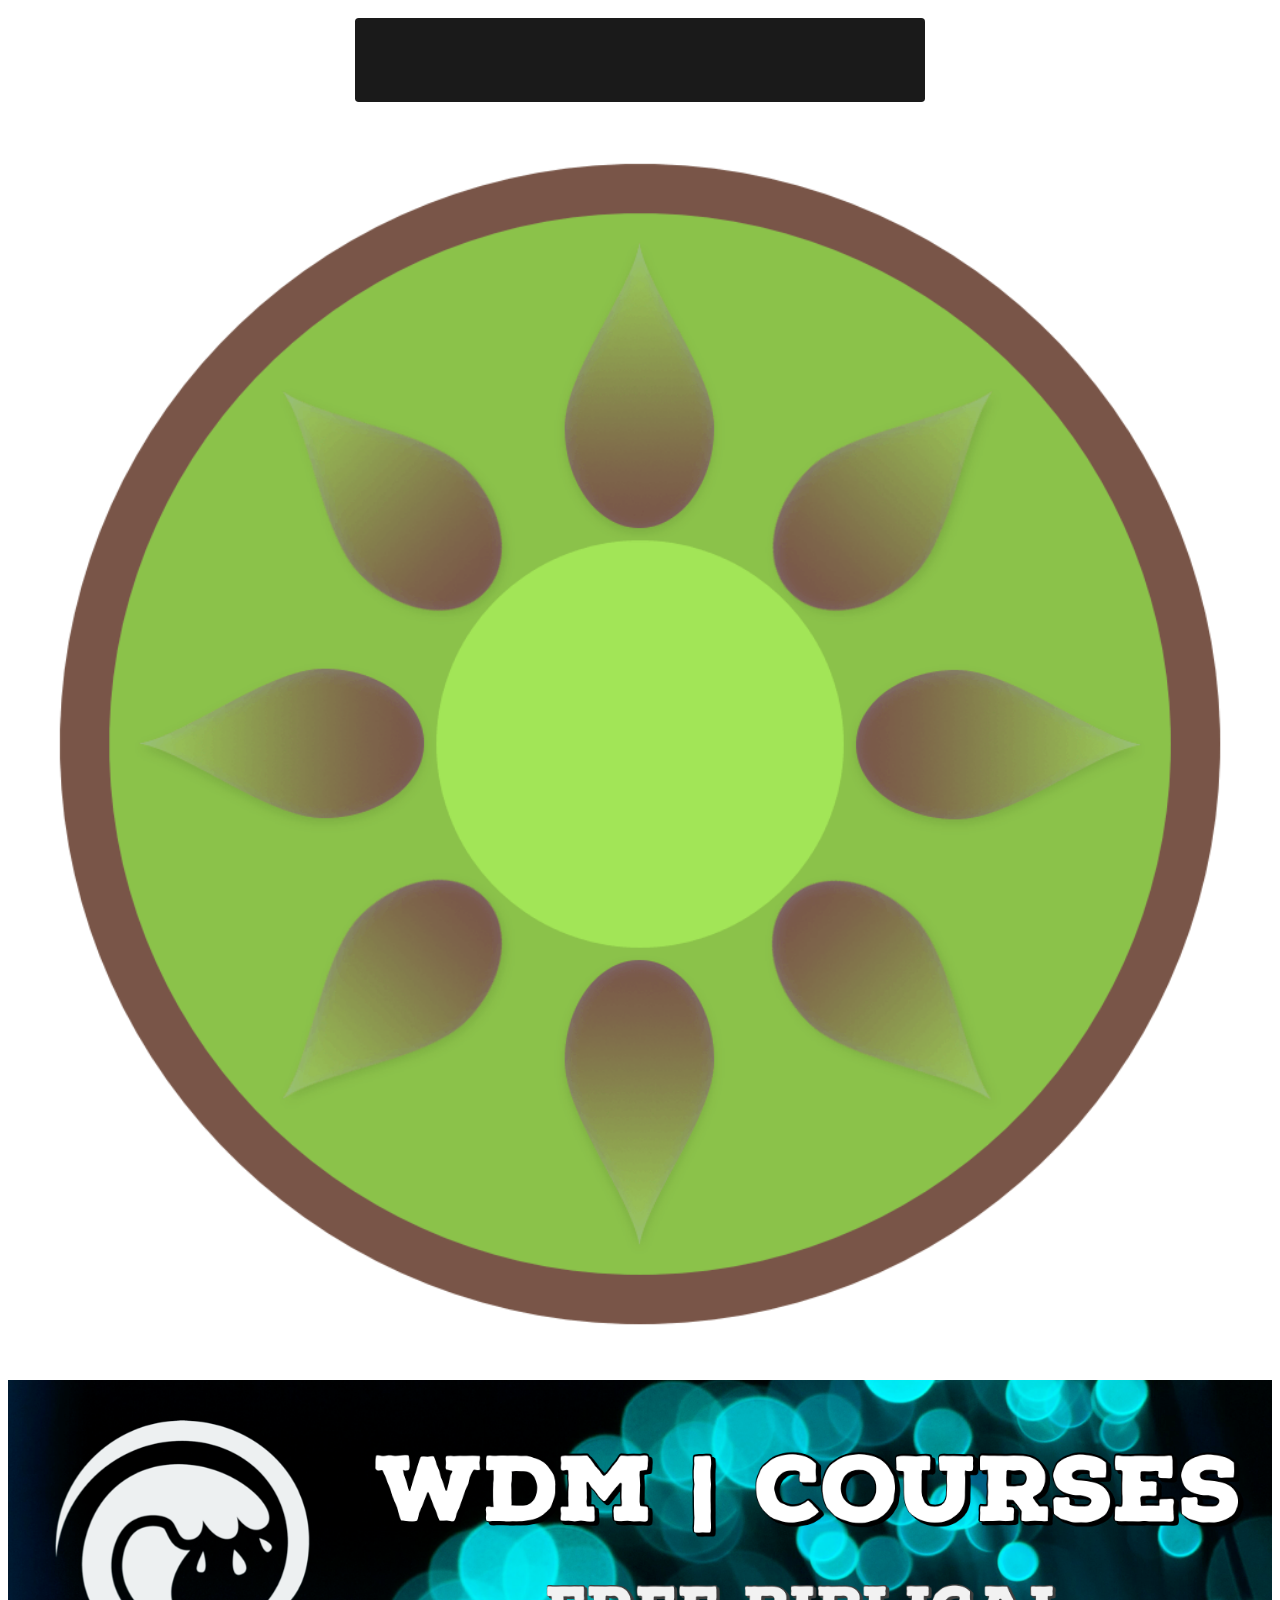
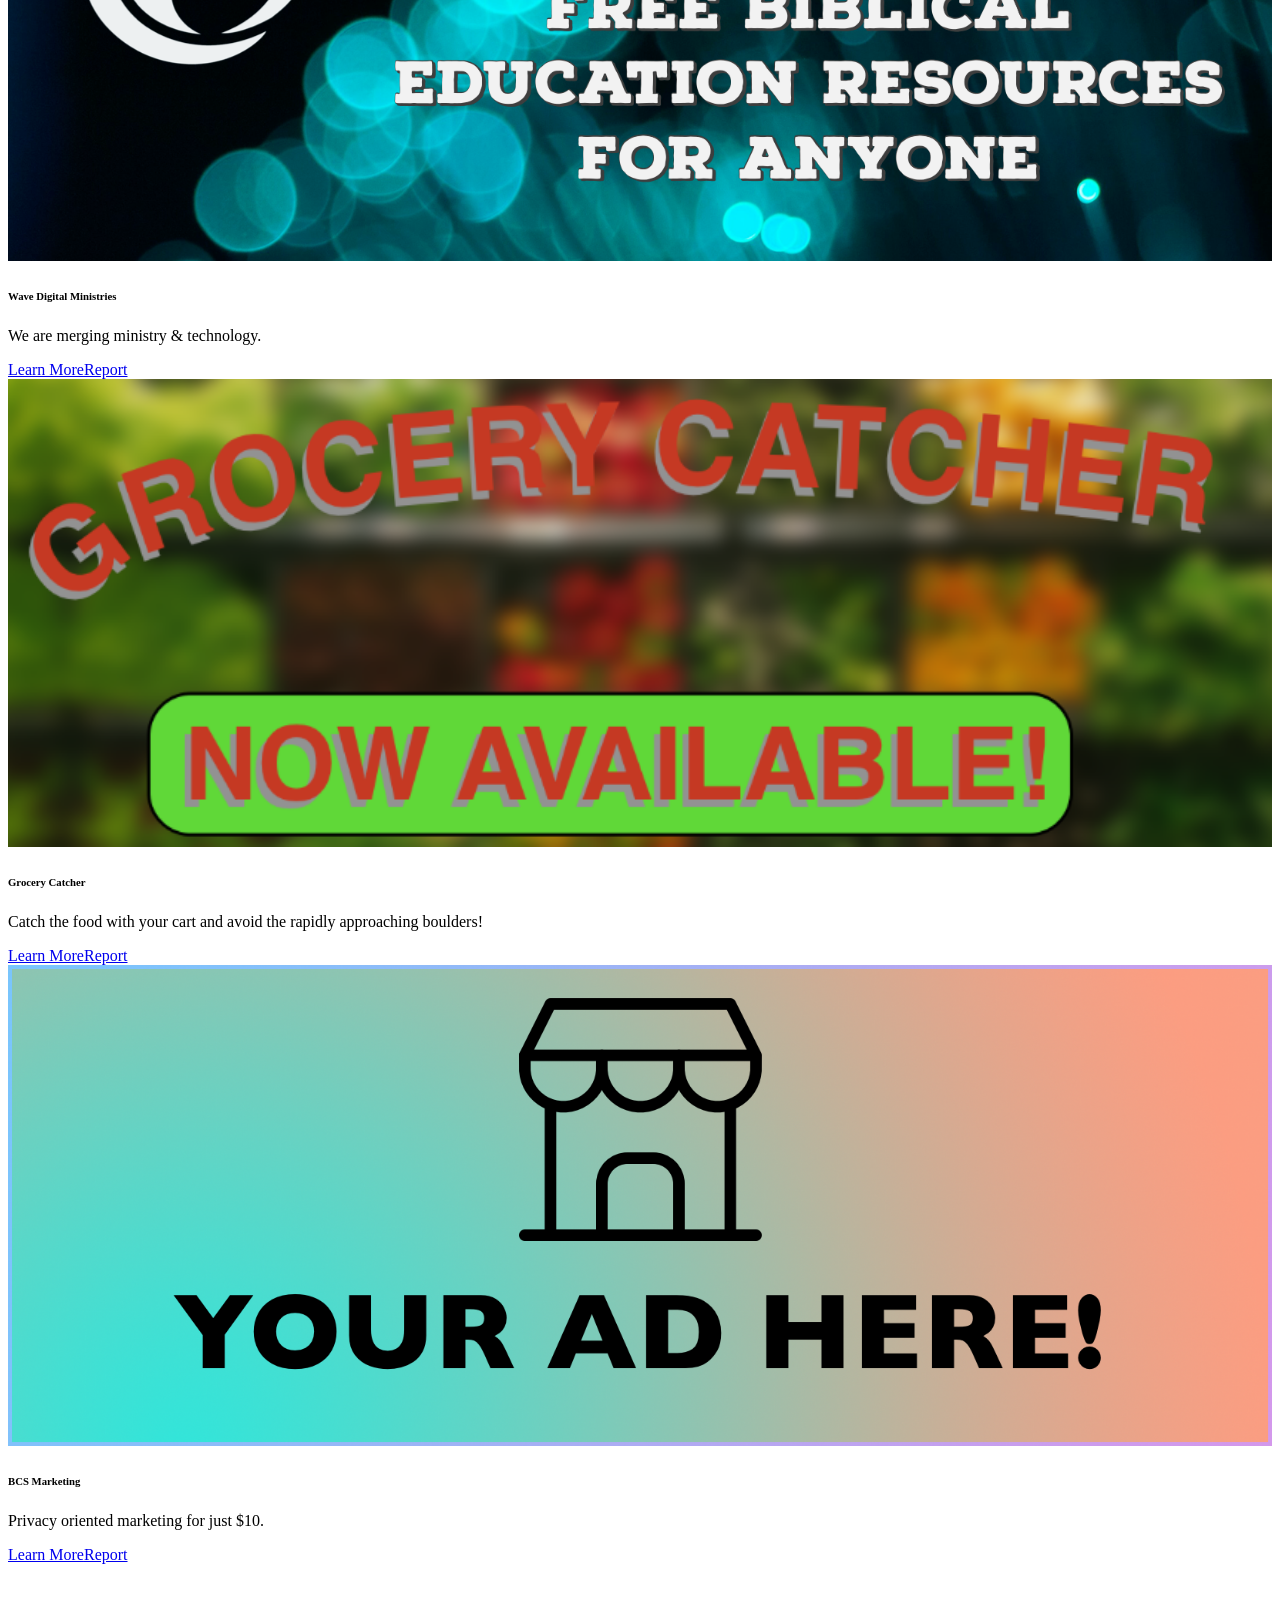
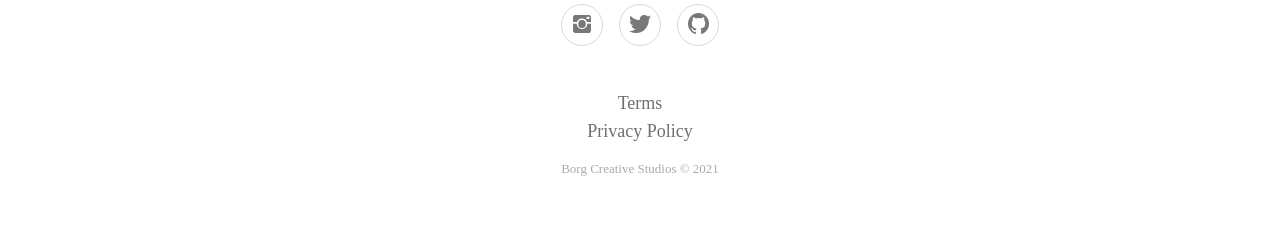
==== 1-9-7.html @ 348c733a "added page for new version" ====
<!DOCTYPE html>
<html lang="en">

<head>
    <meta charset="utf-8">
    <meta name="viewport" content="width=device-width, initial-scale=1.0, shrink-to-fit=no">
    <title>Fruity</title>
    <link rel="stylesheet" href="assets/bootstrap/css/bootstrap.min.css">
    <link rel="stylesheet" href="assets/fonts/ionicons.min.css">
    <link rel="stylesheet" href="assets/css/Footer-Basic.css">
    <link rel="stylesheet" href="assets/css/styles.css">
<!-- Panelbear Analytics - We respect your privacy -->
    <script async src="https://cdn.panelbear.com/analytics.js?site=CDdhQeiLyps"></script>
    <script>
      window.panelbear = window.panelbear || function(){ window.panelbearQ = window.panelbearQ || []; panelbearQ.push(arguments); };
      panelbear('config', { site: 'CDdhQeiLyps' });
    </script>
  <script async src='/cdn-cgi/bm/cv/669835187/api.js'></script>
</head>

<body>
    <div class="container">
        <div class="row">
            <div class="col-md-6 align-self-center" style="padding: 10px;"><div>
    <center>
        <div style="background-color: #1a1a1a; border-radius: 1mm; width: 550px;padding: 10px;">
            <!--[JS_CODE_0]
        <div class="gcse-search"></div>-->
            <iframe src="https://duckduckgo.com/search.html?duck=yes&amp;prefill=Search DuckDuckGo&amp;bgcolor=1a1a1a"
                style="overflow:hidden;margin:0;padding:0;width:450px;height:60px;" frameborder="0"></iframe>
    
        </div>
    
    </center>

</div></div>
            <div class="col-md-6"><img src="assets/img/fruity-logo-1024x1024.png" style="width: 100%;"></div>
        </div>
    </div>
    <div class="container">
        <div class="row">
            <div class="col-md-4">
                <div class="card">
                    <div class="card-body"><img src="assets/img/wdm.png" style="width: 100%;">
                        <h6 class="card-title">Wave Digital Ministries</h6>
                        <p class="card-text">We are merging ministry &amp; technology.</p><a class="card-link" href="https://courses.wavedm.net/">Learn More</a><a class="card-link" href="https://www.borgcreative.com/adreport.html">Report</a>
                    </div>
                </div>
            </div>
            <div class="col-md-4">
                <div class="card">
                    <div class="card-body"><img src="assets/img/grocerycatcher1.png" style="width: 100%;">
                        <h6 class="card-title">Grocery Catcher</h6>
                        <p class="card-text">Catch the food with your cart and avoid the rapidly approaching boulders!</p><a class="card-link" href="https://gamejolt.com/games/grocerycatcher/523501">Learn More</a><a class="card-link" href="https://www.borgcreative.com/adreport.html">Report</a>
                    </div>
                </div>
            </div>
            <div class="col-md-4">
                <div class="card">
                    <div class="card-body"><img src="assets/img/bcs-mk.png" style="width: 100%;">
                        <h6 class="card-title">BCS Marketing</h6>
                        <p class="card-text">Privacy oriented marketing for just $10.</p><a class="card-link" href="https://www.borgcreative.com/page12.html">Learn More</a><a class="card-link" href="https://www.borgcreative.com/adreport.html">Report</a>
                    </div>
                </div>
            </div>
        </div>
    </div>
    <footer class="footer-basic">
        <div class="social"><a href="https://www.instagram.com/borgcreativestudios/"><i class="icon ion-social-instagram"></i></a><a href="https://twitter.com/borgcreative"><i class="icon ion-social-twitter"></i></a><a href="https://github.com/Borg-Creative-Studios"><i class="icon ion-social-github"></i></a></div>
        <ul class="list-inline">
            <li class="list-inline-item"><a href="https://borg-creative-studios.github.io/fruity-website/assets/files/Terms-andConditions-Fruity.pdf">Terms</a></li>
            <li class="list-inline-item"><a href="https://borg-creative-studios.github.io/fruity-website/assets/files/Privacy-Policy-Fruity.pdf">Privacy Policy</a></li>
        </ul>
        <p class="copyright">Borg Creative Studios © 2021</p>
    </footer>
    <script src="assets/bootstrap/js/bootstrap.min.js"></script>
</body>

</html>
---- assets/css/Footer-Basic.css ----
.footer-basic {
  padding: 40px 0;
  background-color: #ffffff;
  color: #4b4c4d;
}

.footer-basic ul {
  padding: 0;
  list-style: none;
  text-align: center;
  font-size: 18px;
  line-height: 1.6;
  margin-bottom: 0;
}

.footer-basic li {
  padding: 0 10px;
}

.footer-basic ul a {
  color: inherit;
  text-decoration: none;
  opacity: 0.8;
}

.footer-basic ul a:hover {
  opacity: 1;
}

.footer-basic .social {
  text-align: center;
  padding-bottom: 25px;
}

.footer-basic .social > a {
  font-size: 24px;
  width: 40px;
  height: 40px;
  line-height: 40px;
  display: inline-block;
  text-align: center;
  border-radius: 50%;
  border: 1px solid #ccc;
  margin: 0 8px;
  color: inherit;
  opacity: 0.75;
}

.footer-basic .social > a:hover {
  opacity: 0.9;
}

.footer-basic .copyright {
  margin-top: 15px;
  text-align: center;
  font-size: 13px;
  color: #aaa;
  margin-bottom: 0;
}
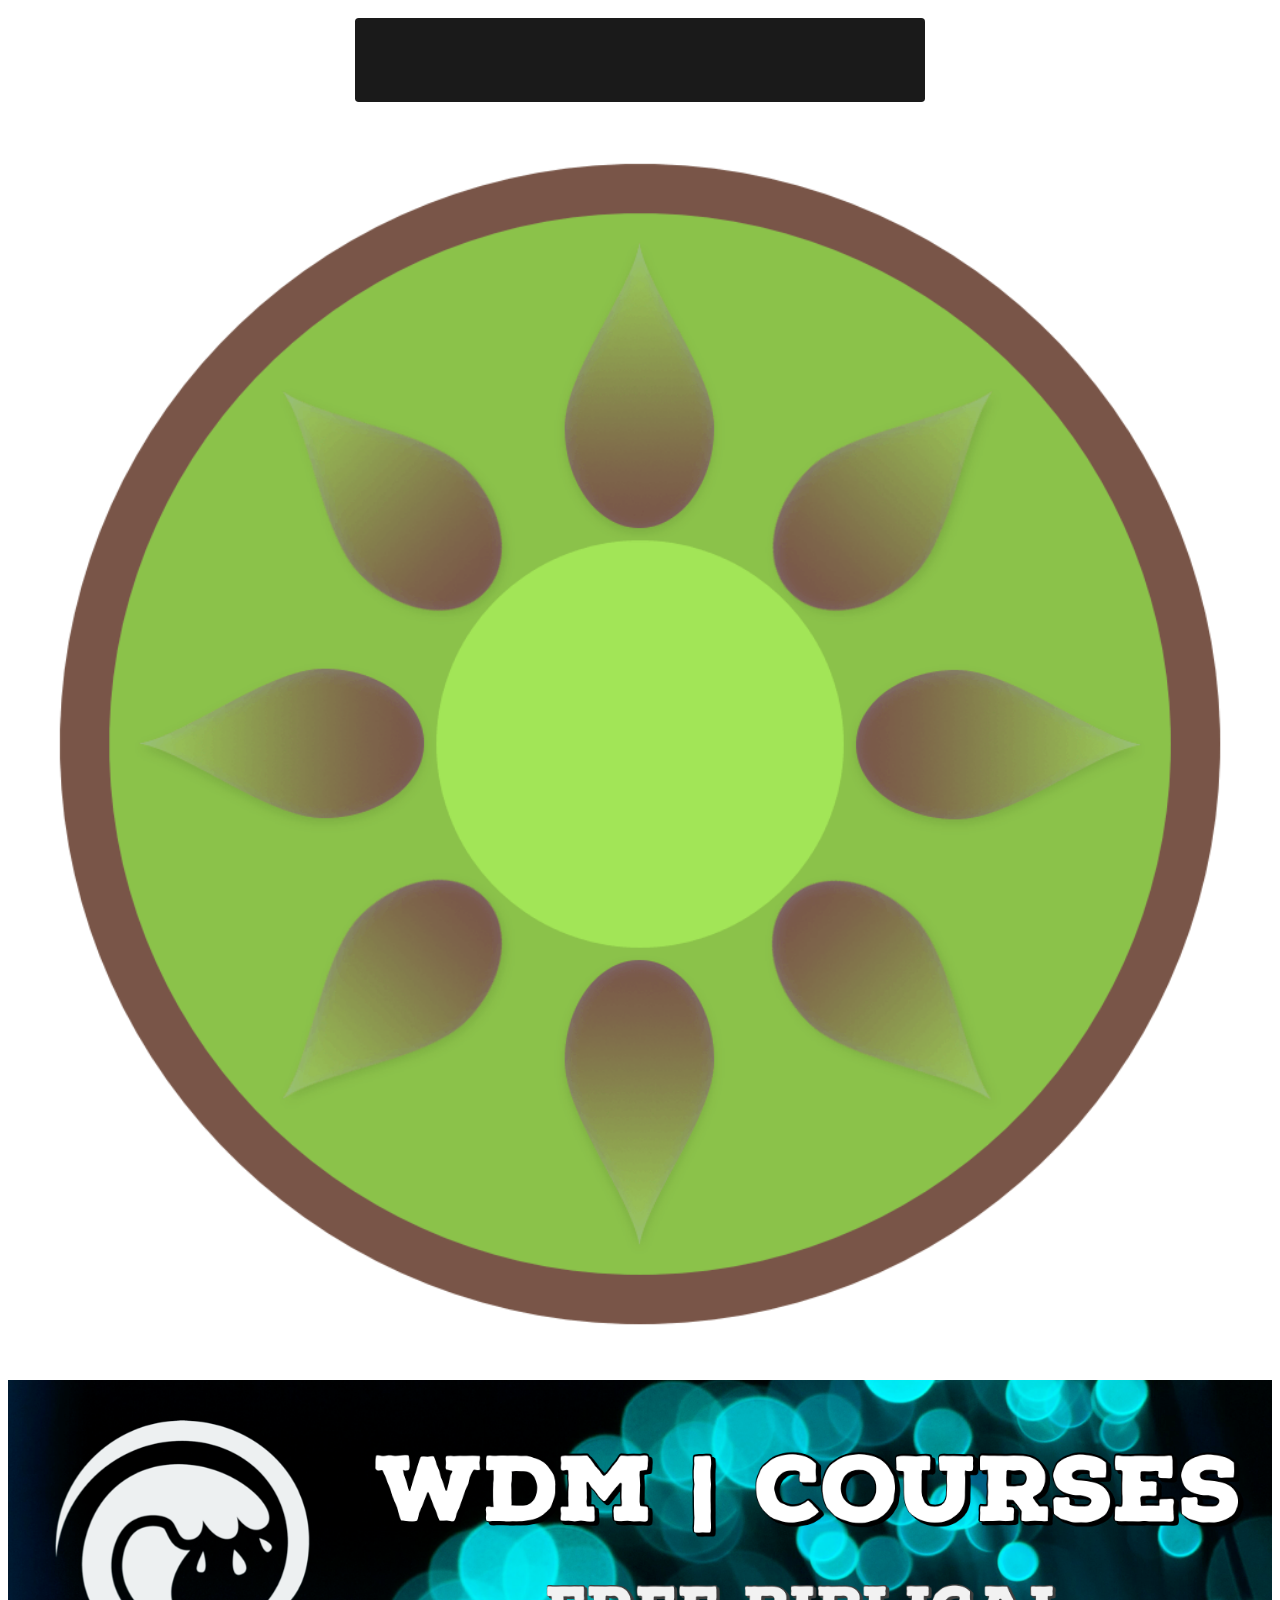
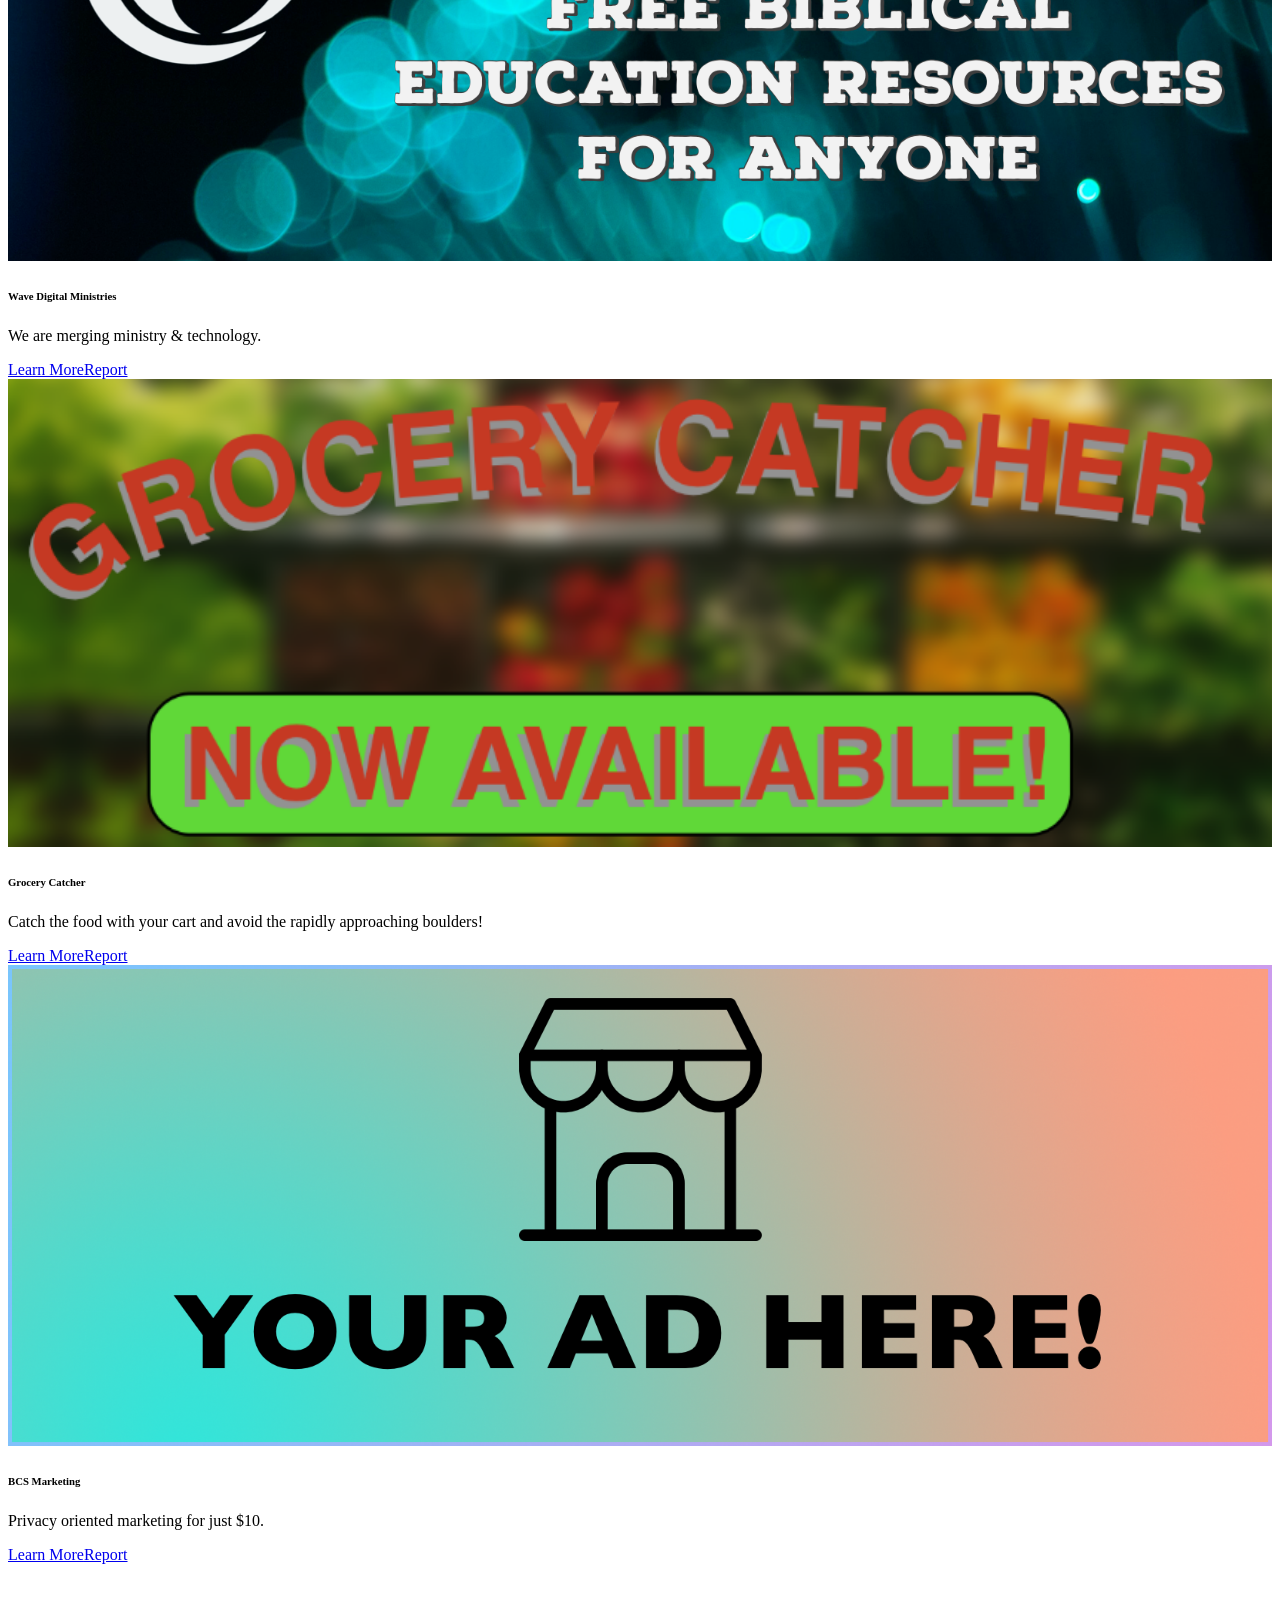
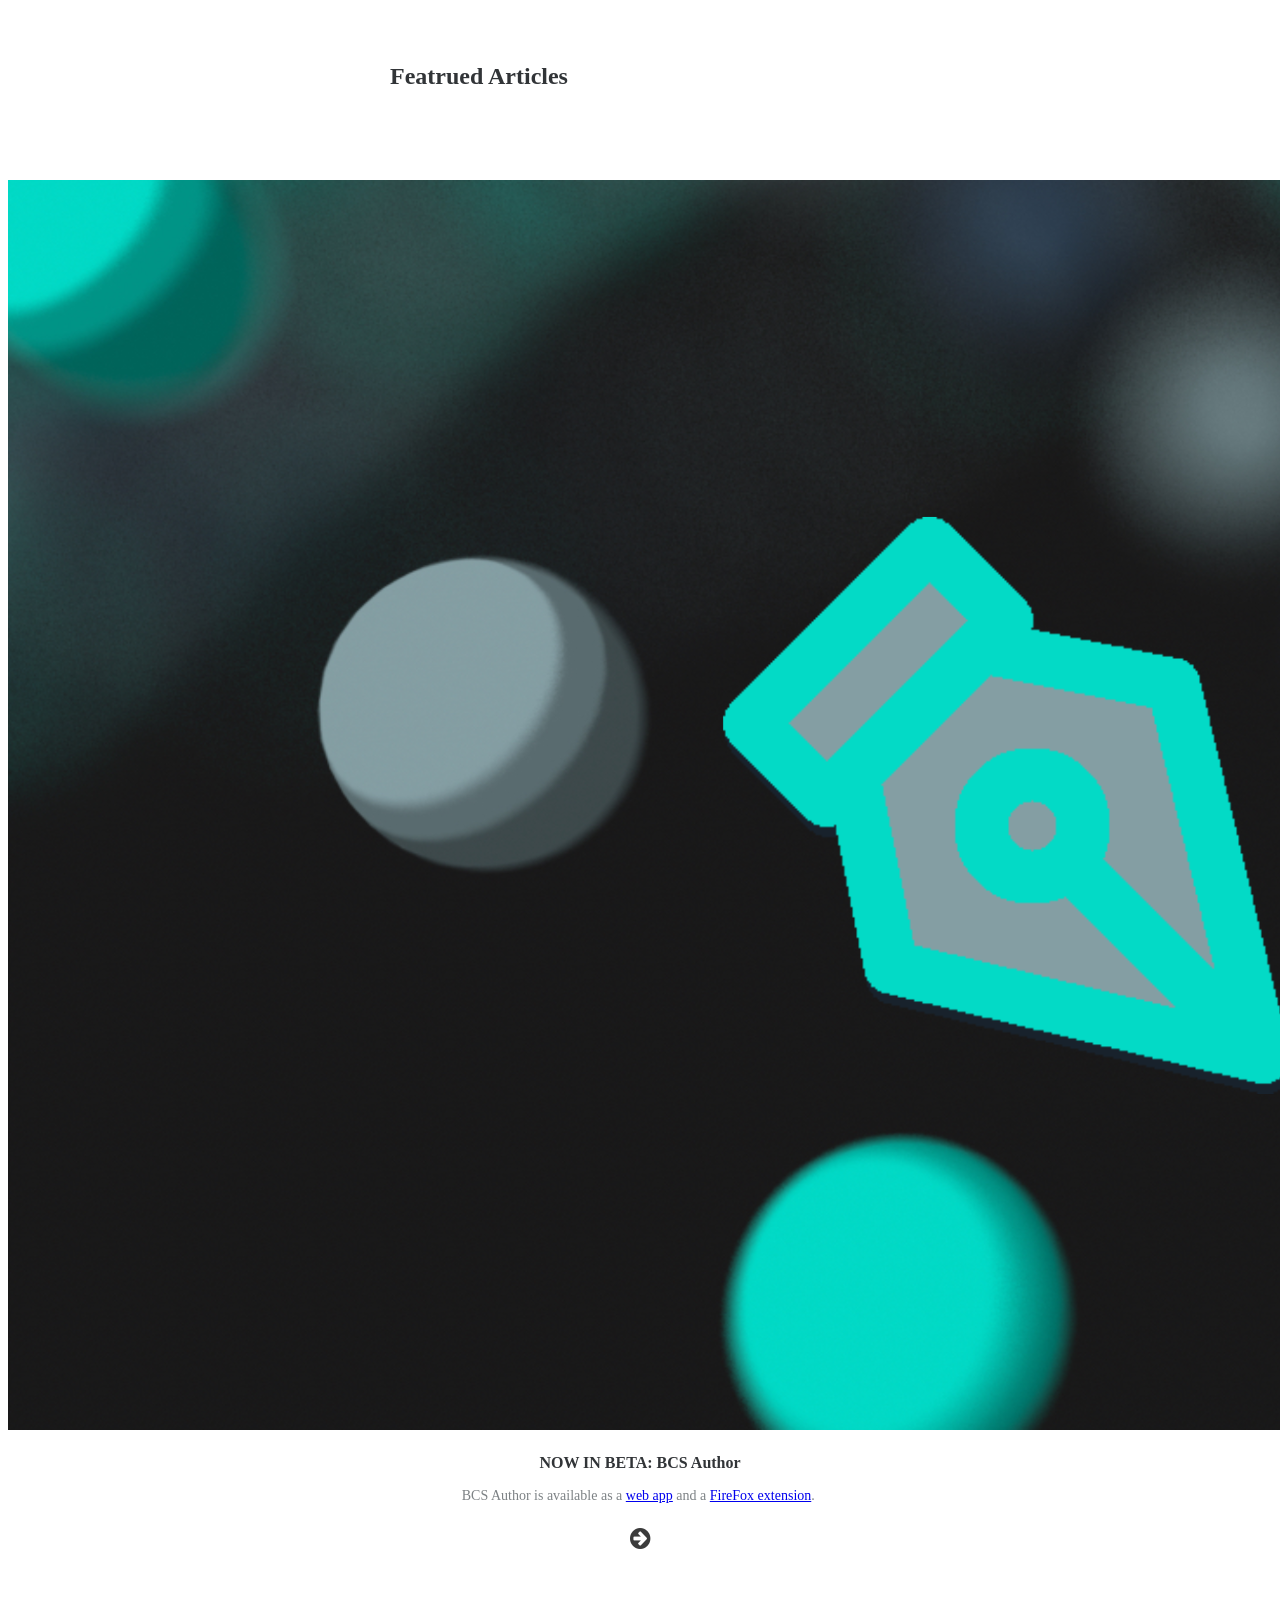
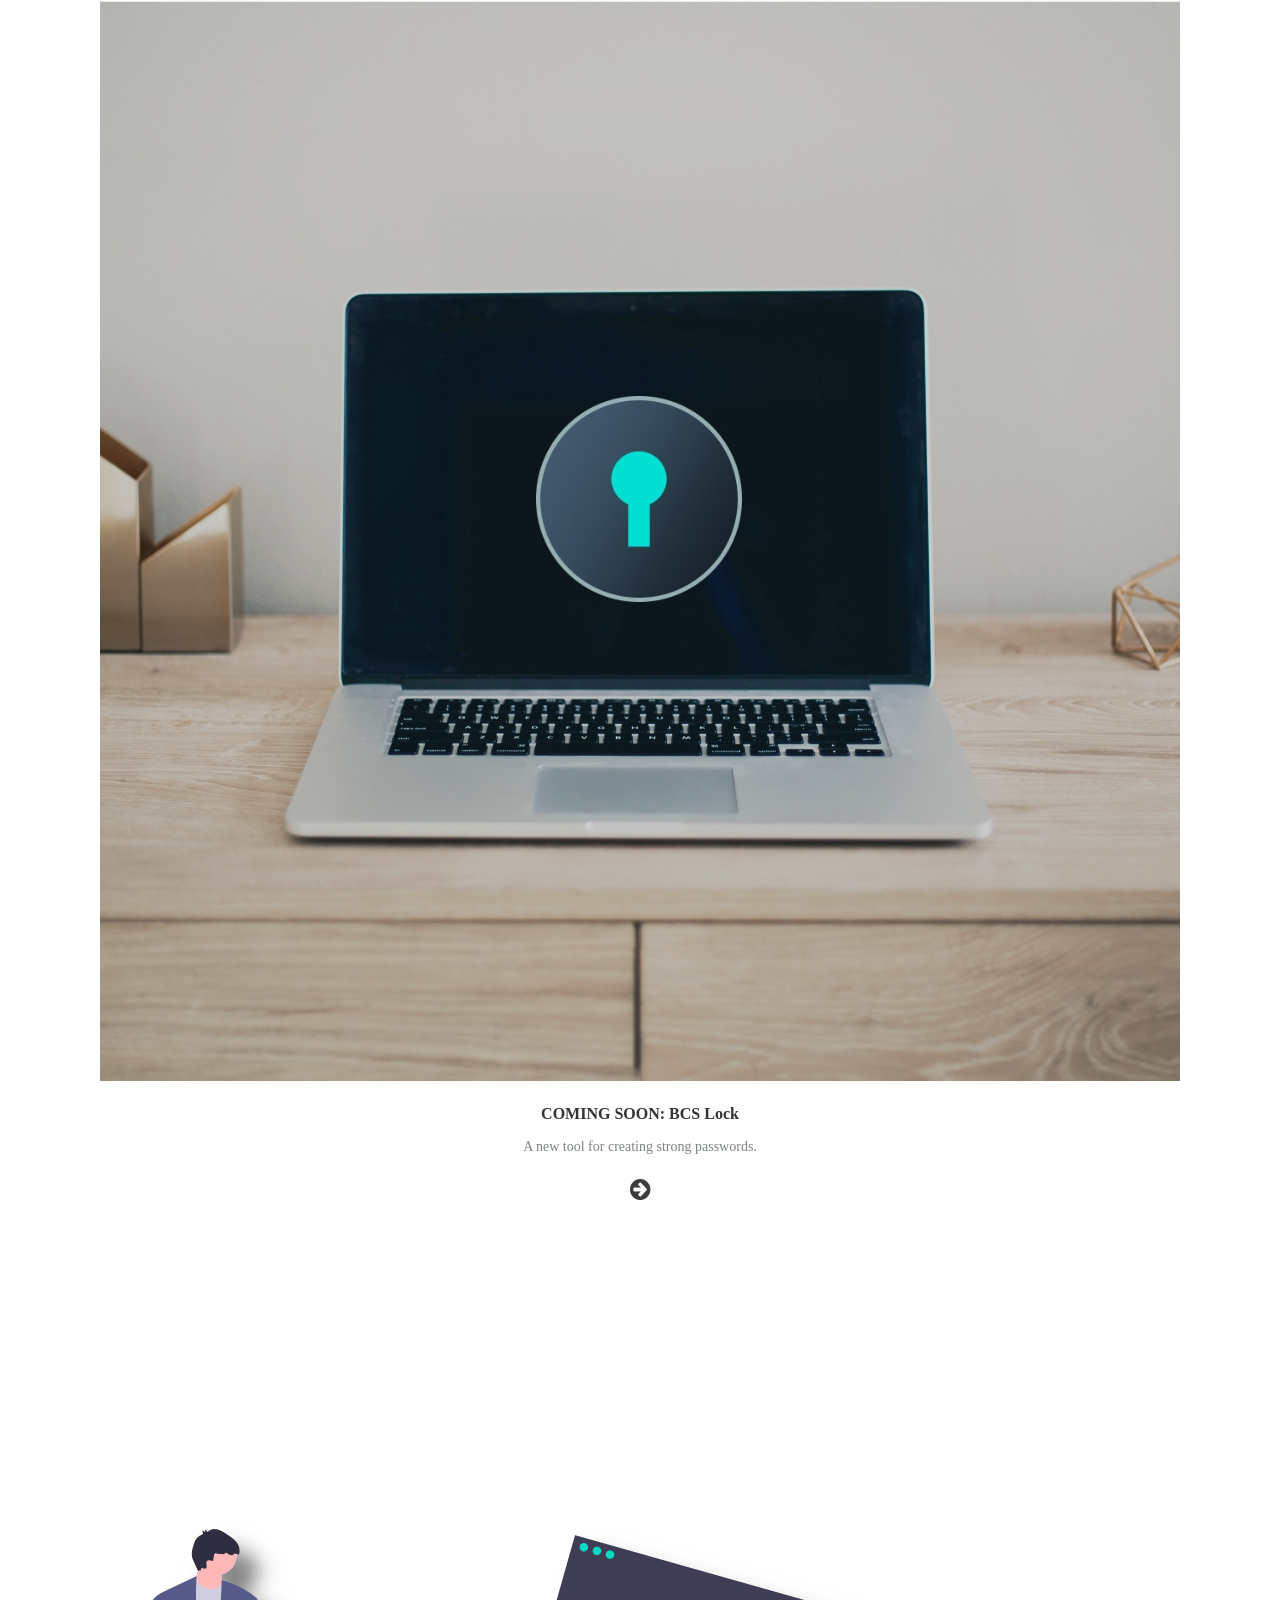
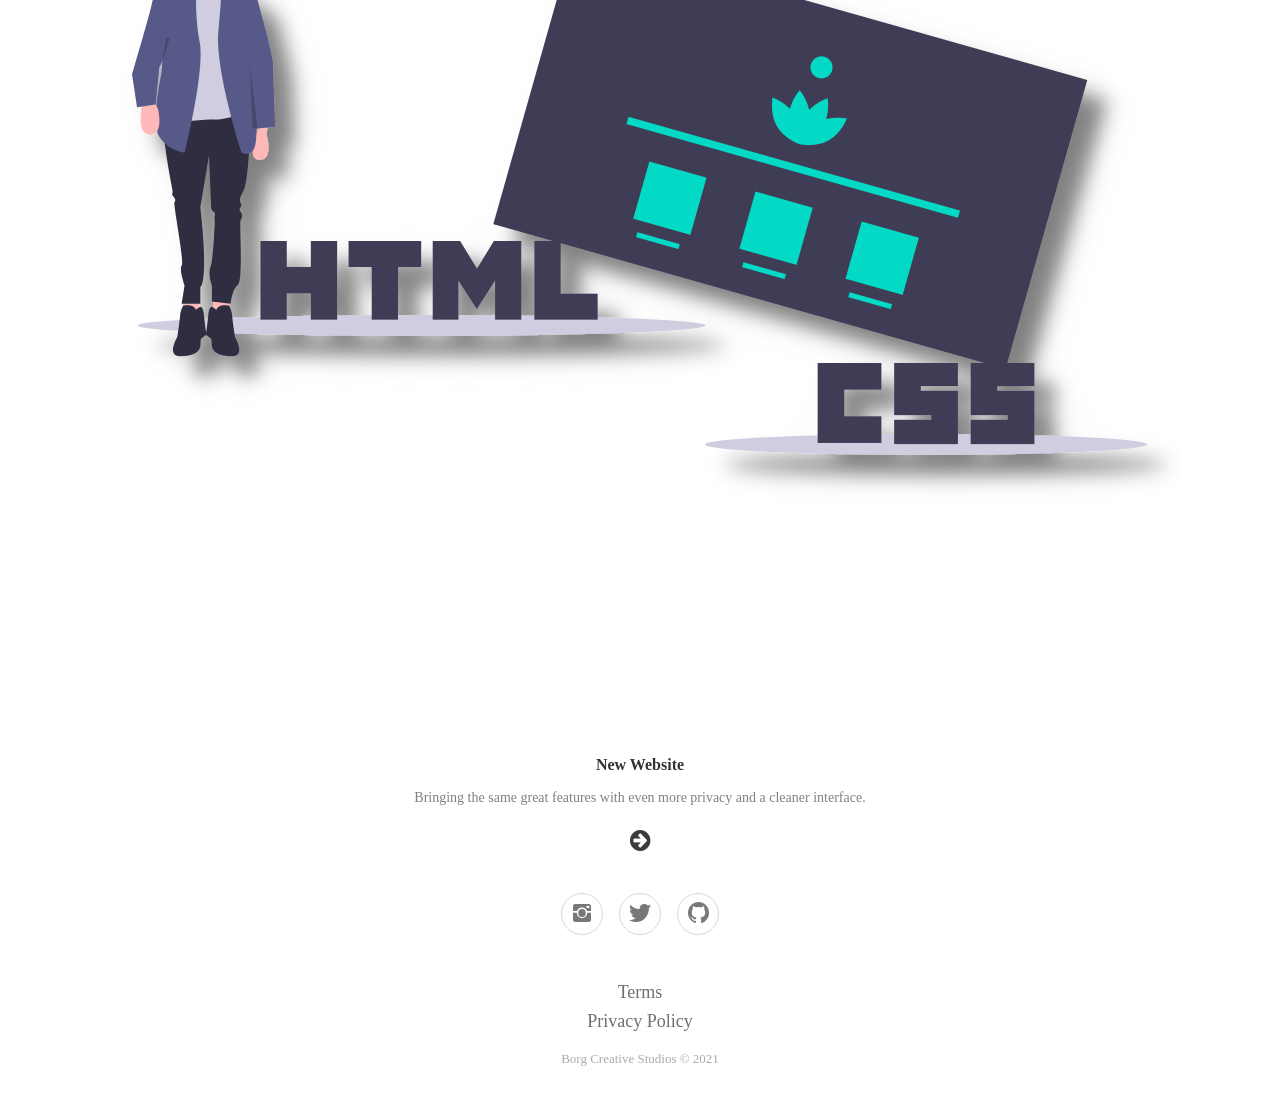
==== commit 12d477f1: "Updates" ====
--- a/1-9-7.html
+++ b/1-9-7.html
@@ -6,7 +6,9 @@
     <meta name="viewport" content="width=device-width, initial-scale=1.0, shrink-to-fit=no">
     <title>Fruity</title>
     <link rel="stylesheet" href="assets/bootstrap/css/bootstrap.min.css">
+    <link rel="stylesheet" href="assets/fonts/font-awesome.min.css">
     <link rel="stylesheet" href="assets/fonts/ionicons.min.css">
+    <link rel="stylesheet" href="assets/css/Article-List.css">
     <link rel="stylesheet" href="assets/css/Footer-Basic.css">
     <link rel="stylesheet" href="assets/css/styles.css">
 <!-- Panelbear Analytics - We respect your privacy -->
@@ -66,6 +68,27 @@
         </div>
     </div>
     <footer class="footer-basic">
+        <section class="article-list">
+            <div class="container">
+                <div class="intro">
+                    <h2 class="text-center">Featrued Articles</h2>
+                </div>
+                <div class="row articles">
+                    <div class="col-sm-6 col-md-4 item"><a href="https://borgcreative.substack.com/p/now-in-beta-bcs-author"><img class="img-fluid" src="assets/img/bcs-author.png"></a>
+                        <h3 class="name">NOW IN BETA: BCS Author</h3>
+                        <p class="description">BCS Author is available as a <a href="https://author.borgcreative.com/">web app</a> and a <a href="https://addons.mozilla.org/en-US/firefox/addon/bcs-author/">FireFox extension</a>.&nbsp;</p><a class="action" href="https://borgcreative.substack.com/p/now-in-beta-bcs-author"><i class="fa fa-arrow-circle-right" style="color: #1a1a1a;"></i></a>
+                    </div>
+                    <div class="col-sm-6 col-md-4 item"><a href="https://borgcreative.substack.com/p/coming-soon-bcs-lock"><img class="img-fluid" src="assets/img/bcs-lock.jpg"></a>
+                        <h3 class="name">COMING SOON: BCS Lock</h3>
+                        <p class="description">A new tool for creating strong passwords.</p><a class="action" href="https://borgcreative.substack.com/p/coming-soon-bcs-lock"><i class="fa fa-arrow-circle-right" style="color: #1a1a1a;"></i></a>
+                    </div>
+                    <div class="col-sm-6 col-md-4 item"><a href="https://borgcreative.substack.com/p/new-website"><img class="img-fluid" src="assets/img/website.png"></a>
+                        <h3 class="name">New Website</h3>
+                        <p class="description">Bringing the same great features with even more privacy and a cleaner interface.</p><a class="action" href="https://borgcreative.substack.com/p/new-website"><i class="fa fa-arrow-circle-right" style="color: #1a1a1a;"></i></a>
+                    </div>
+                </div>
+            </div>
+        </section>
         <div class="social"><a href="https://www.instagram.com/borgcreativestudios/"><i class="icon ion-social-instagram"></i></a><a href="https://twitter.com/borgcreative"><i class="icon ion-social-twitter"></i></a><a href="https://github.com/Borg-Creative-Studios"><i class="icon ion-social-github"></i></a></div>
         <ul class="list-inline">
             <li class="list-inline-item"><a href="https://borg-creative-studios.github.io/fruity-website/assets/files/Terms-andConditions-Fruity.pdf">Terms</a></li>
--- a/assets/css/Article-List.css
+++ b/assets/css/Article-List.css
@@ -0,0 +1,73 @@
+.article-list {
+  color: #313437;
+  background-color: #fff;
+}
+
+.article-list p {
+  color: #7d8285;
+}
+
+.article-list h2 {
+  font-weight: bold;
+  margin-bottom: 40px;
+  padding-top: 40px;
+  color: inherit;
+}
+
+@media (max-width:767px) {
+  .article-list h2 {
+    margin-bottom: 25px;
+    padding-top: 25px;
+    font-size: 24px;
+  }
+}
+
+.article-list .intro {
+  font-size: 16px;
+  max-width: 500px;
+  margin: 0 auto;
+}
+
+.article-list .intro p {
+  margin-bottom: 0;
+}
+
+.article-list .articles {
+  padding-bottom: 40px;
+}
+
+.article-list .item {
+  padding-top: 50px;
+  min-height: 425px;
+  text-align: center;
+}
+
+.article-list .item .name {
+  font-weight: bold;
+  font-size: 16px;
+  margin-top: 20px;
+  color: inherit;
+}
+
+.article-list .item .description {
+  font-size: 14px;
+  margin-top: 15px;
+  margin-bottom: 0;
+}
+
+.article-list .item .action {
+  font-size: 24px;
+  width: 24px;
+  margin: 22px auto 0;
+  line-height: 1;
+  display: block;
+  color: #4f86c3;
+  opacity: 0.85;
+  transition: opacity 0.2s;
+  text-decoration: none;
+}
+
+.article-list .item .action:hover {
+  opacity: 1;
+}
+
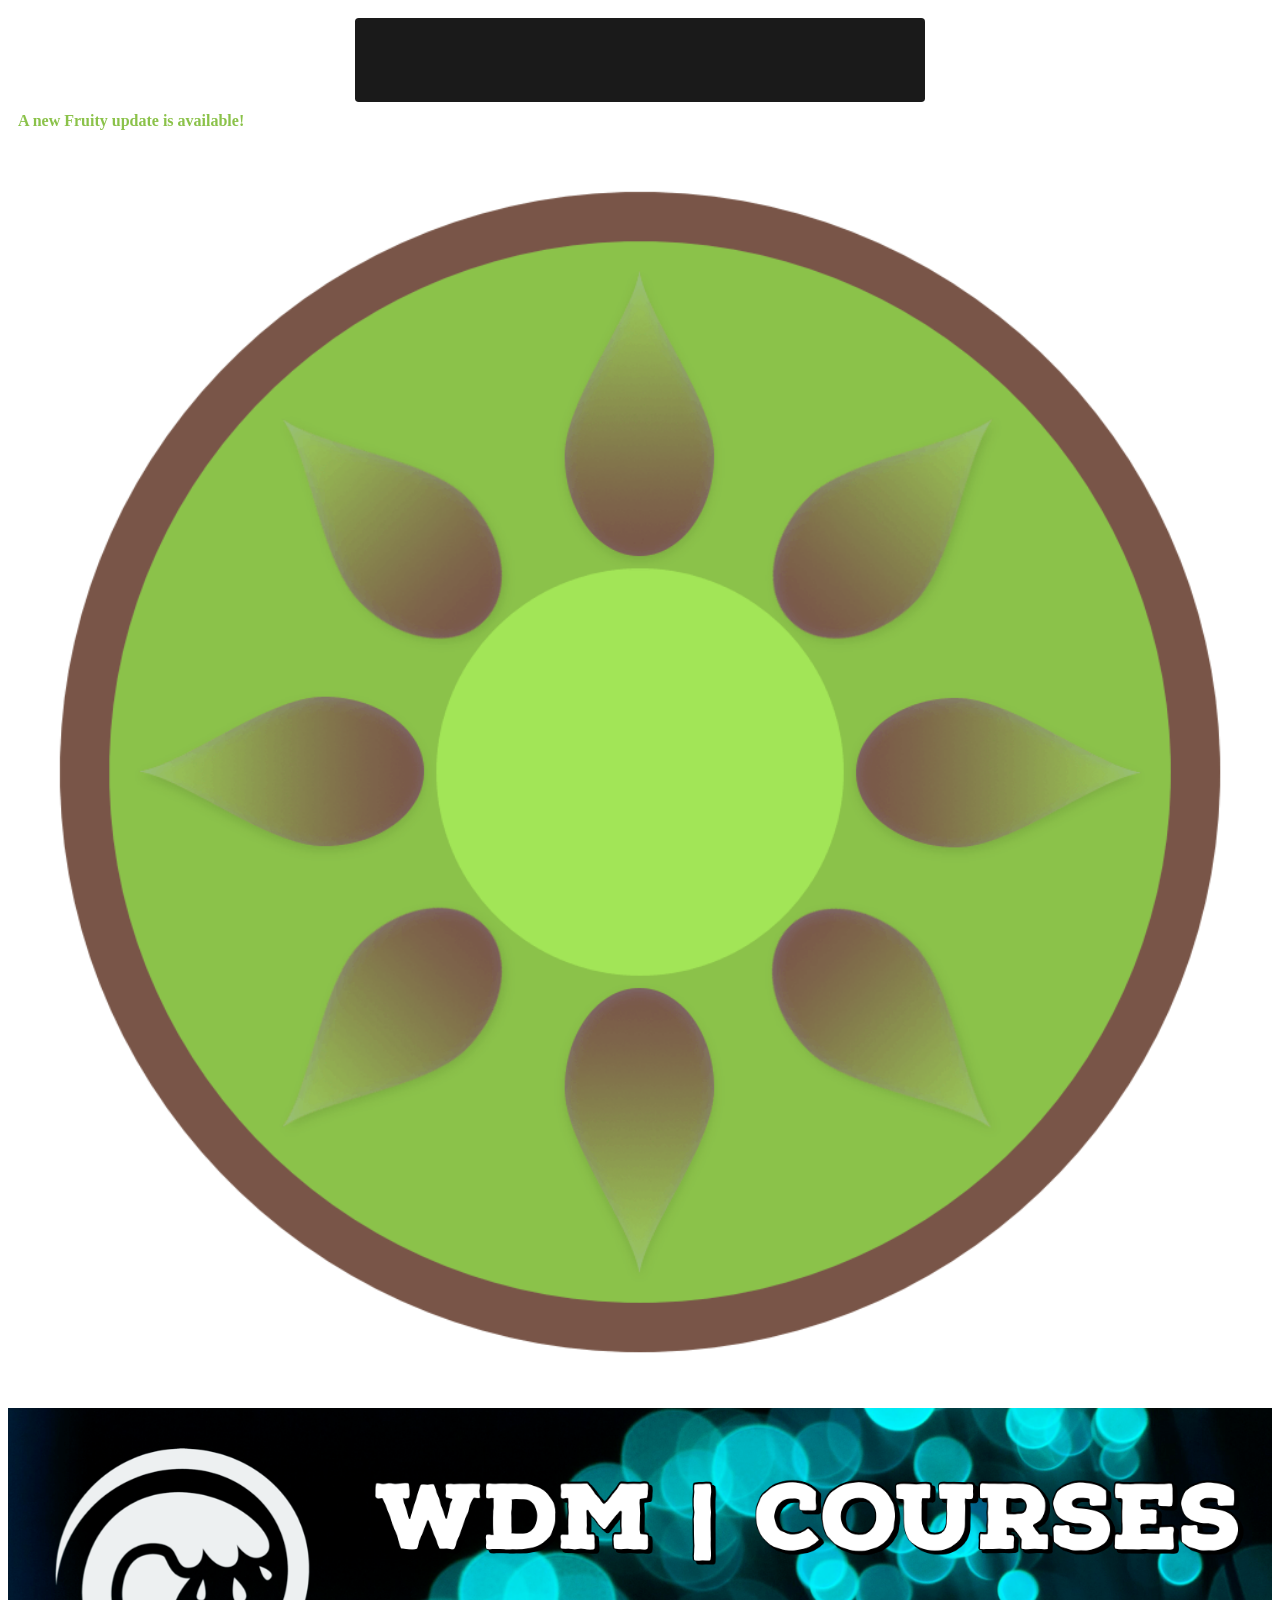
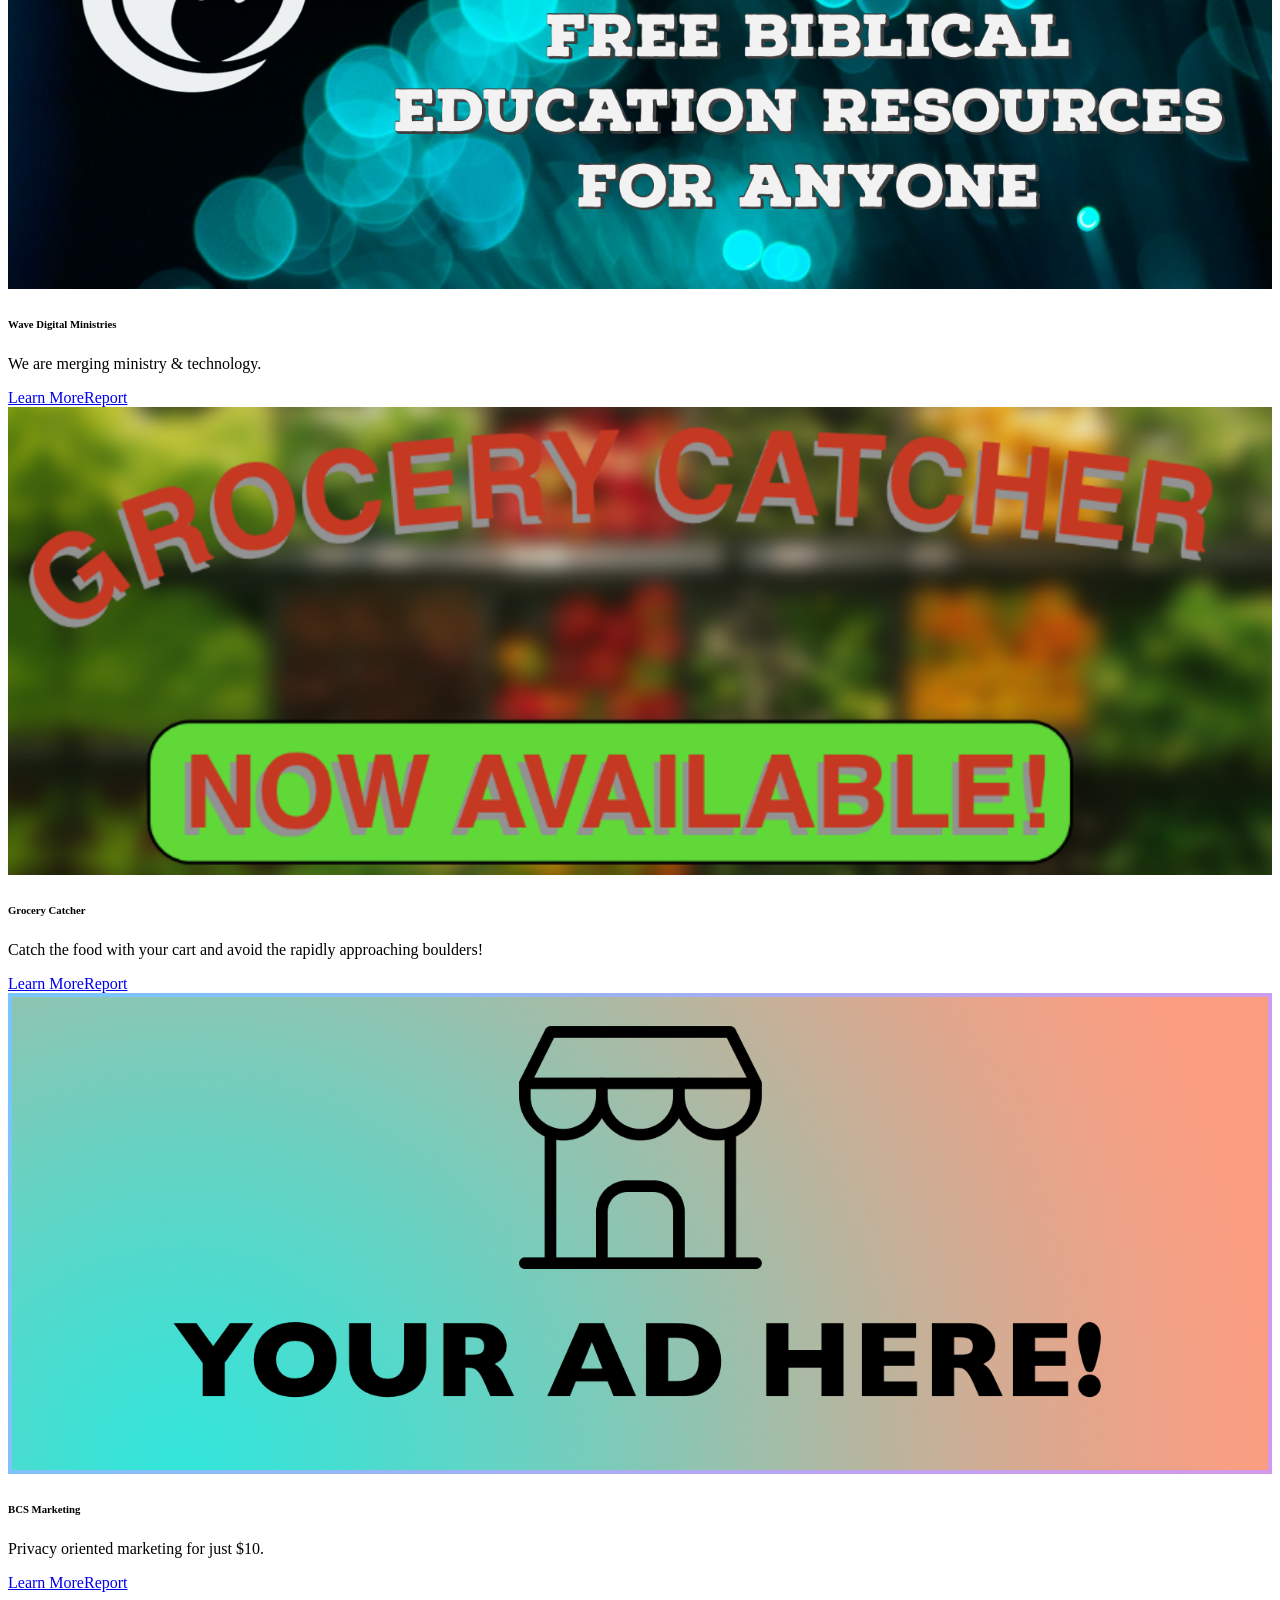
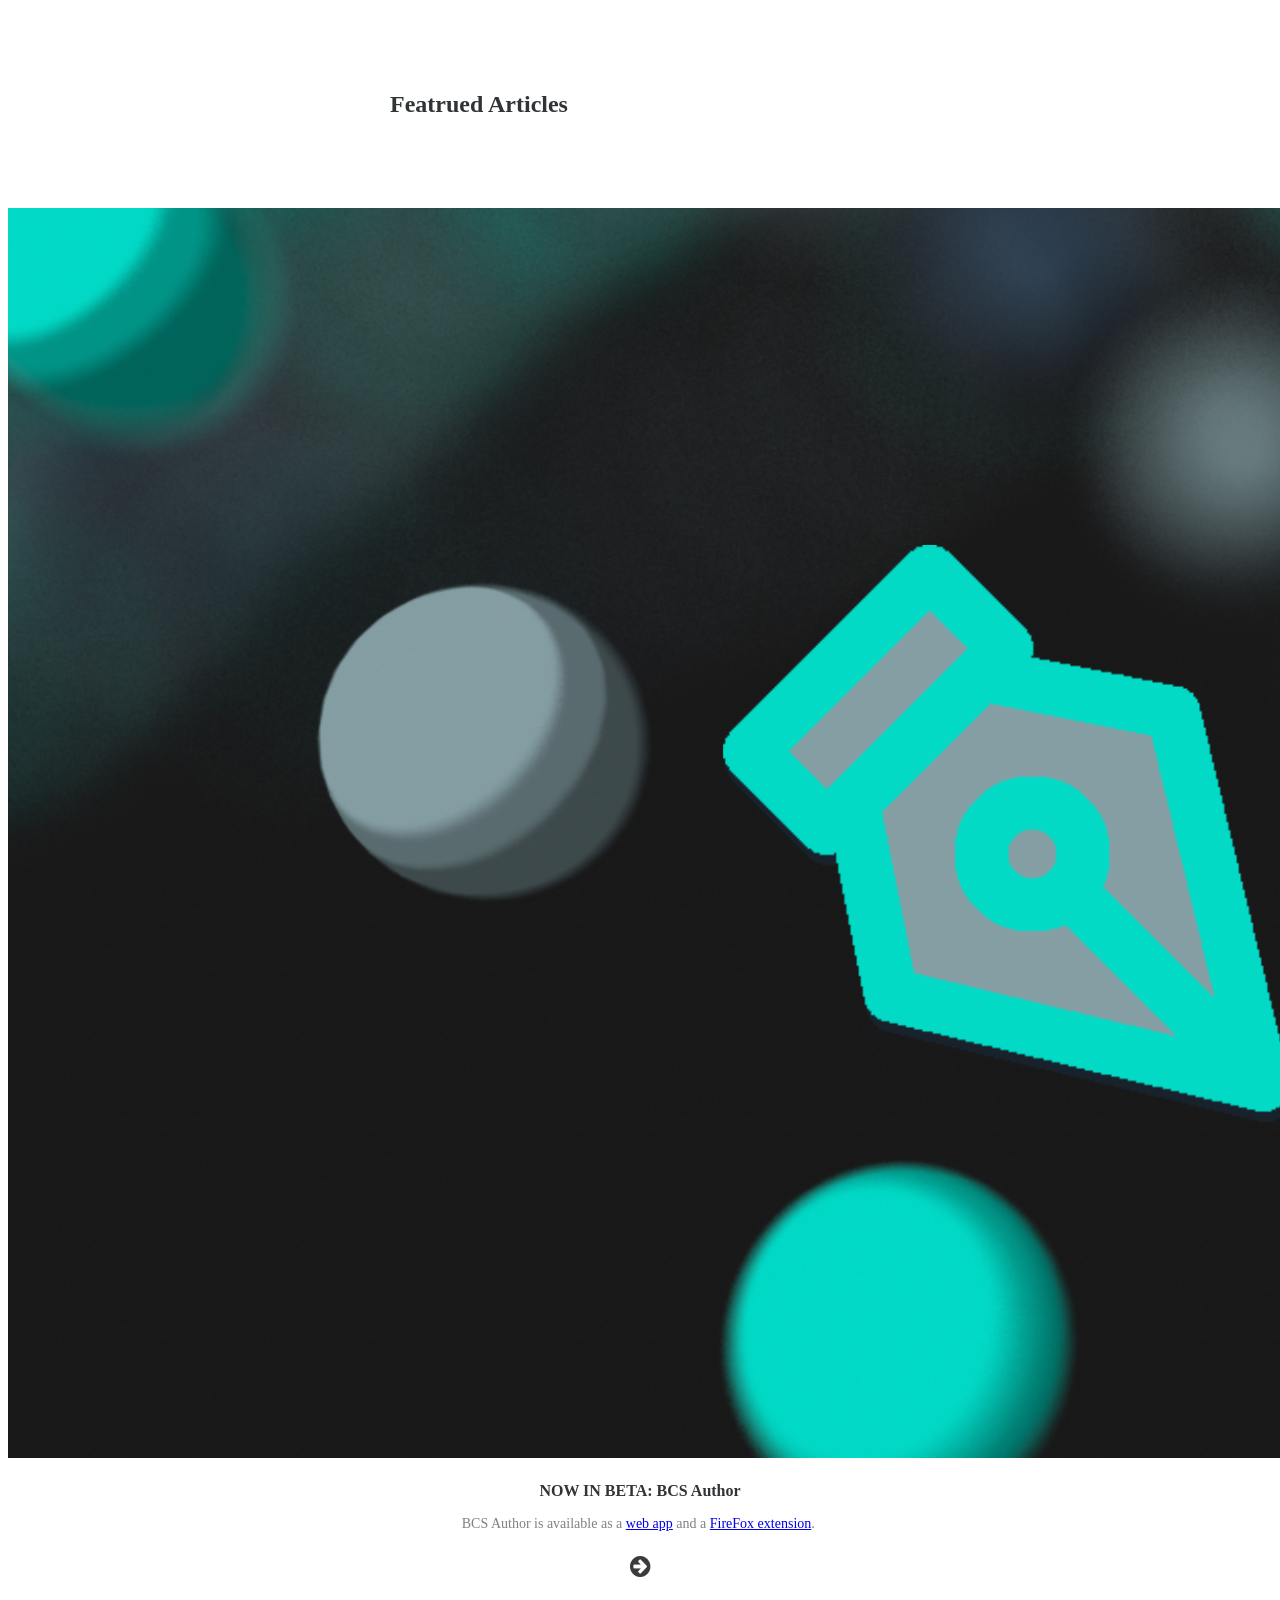
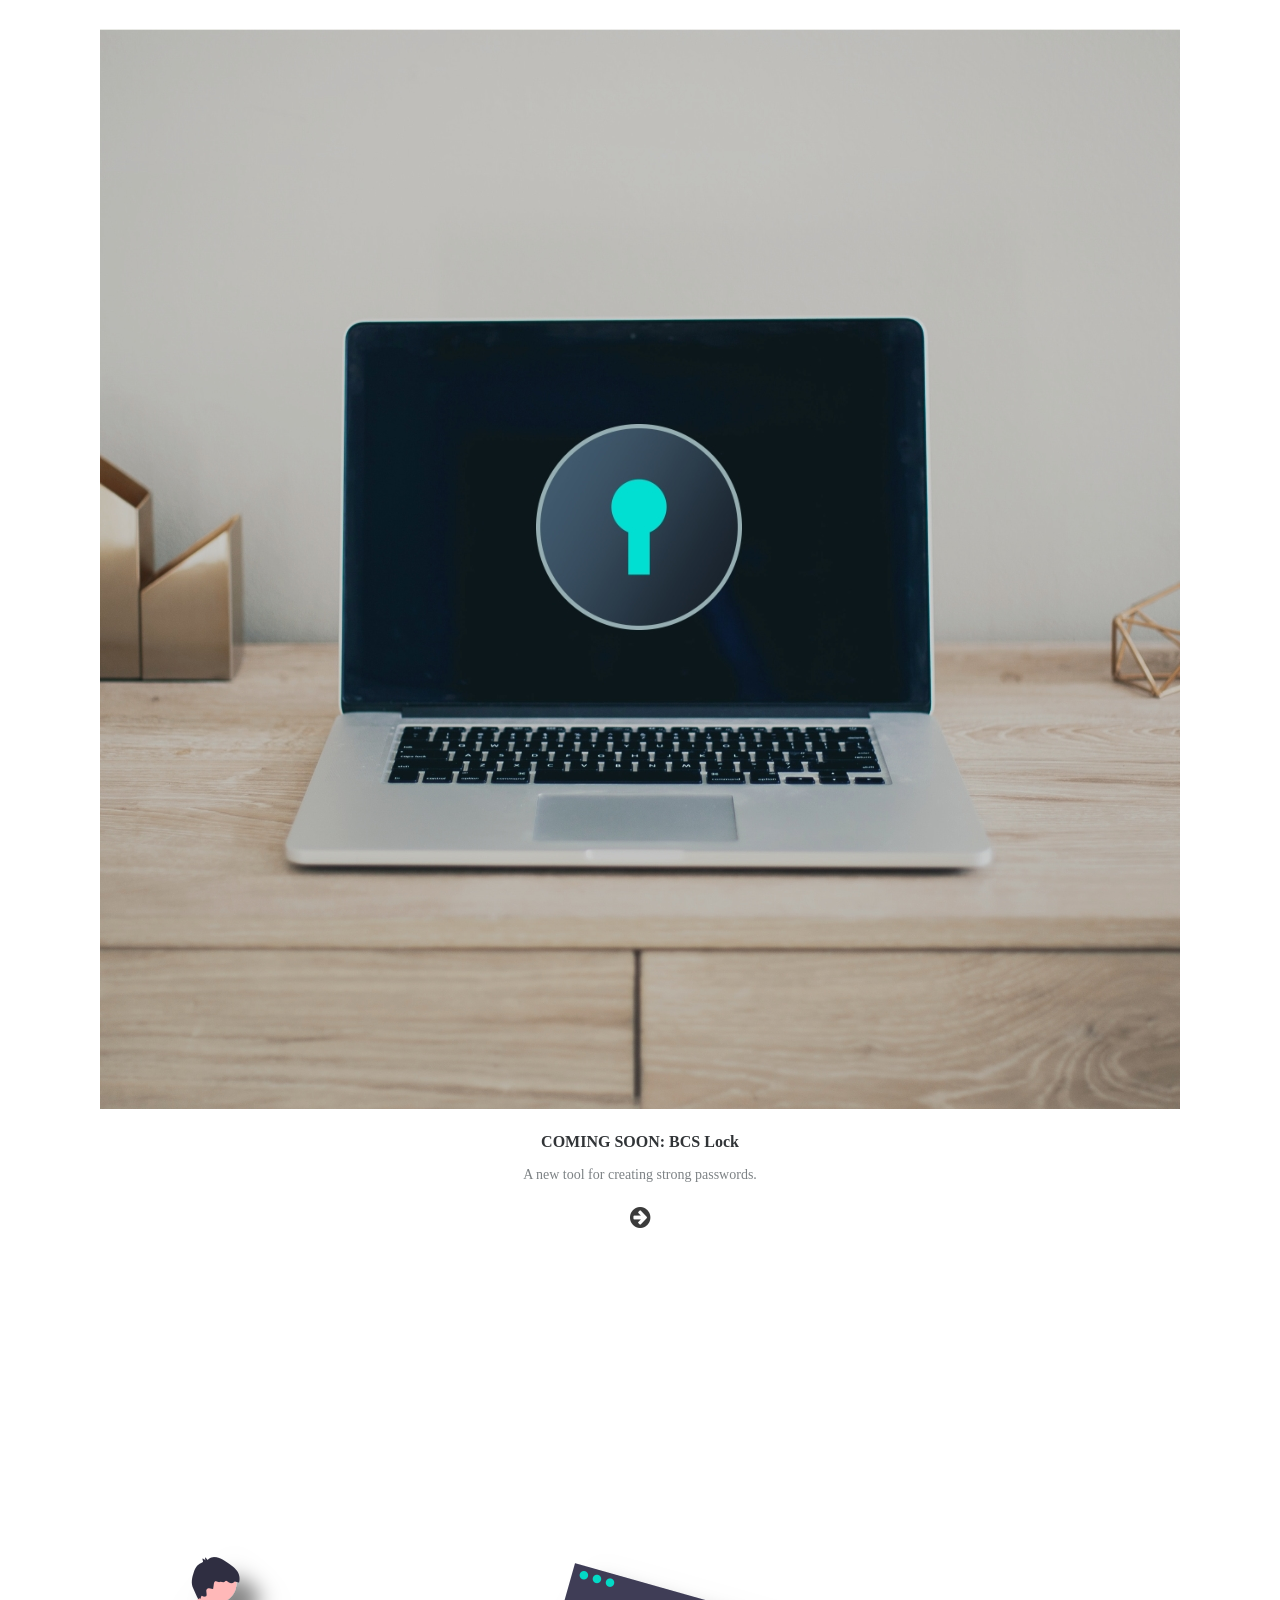
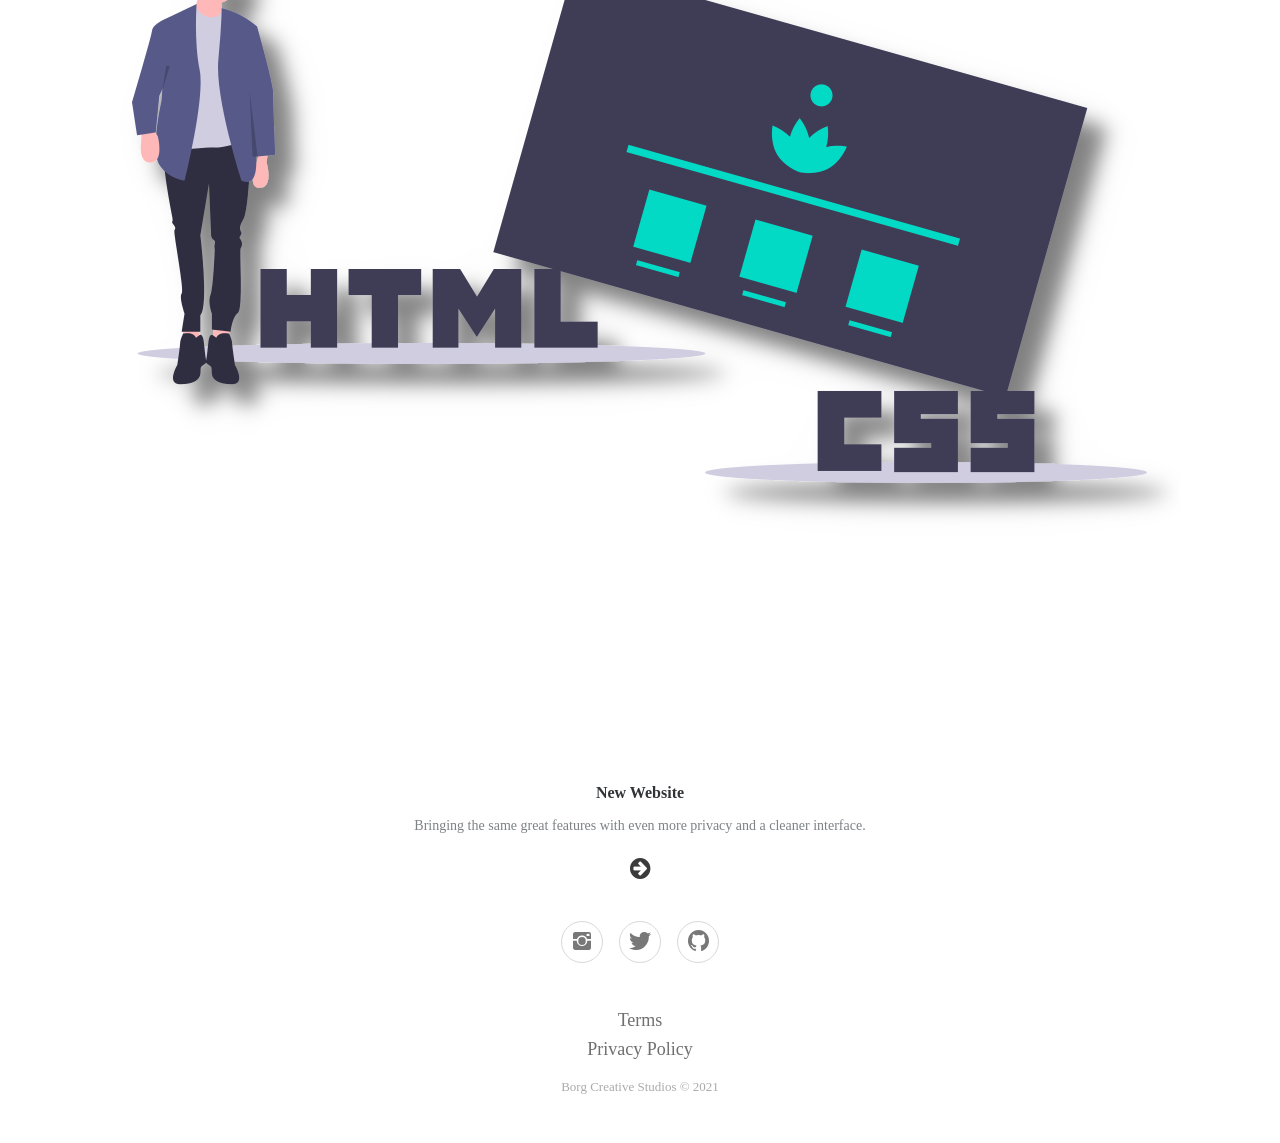
==== commit 57d72932: "update" ====
--- a/1-9-7.html
+++ b/1-9-7.html
@@ -35,7 +35,9 @@
     
     </center>
 
-</div></div>
+</div>
+                <div class="alert alert-success" role="alert" style="margin-top: 10px;color: rgb(139,194,74);"><span><strong>A new Fruity update is available!</strong></span></div>
+            </div>
             <div class="col-md-6"><img src="assets/img/fruity-logo-1024x1024.png" style="width: 100%;"></div>
         </div>
     </div>
